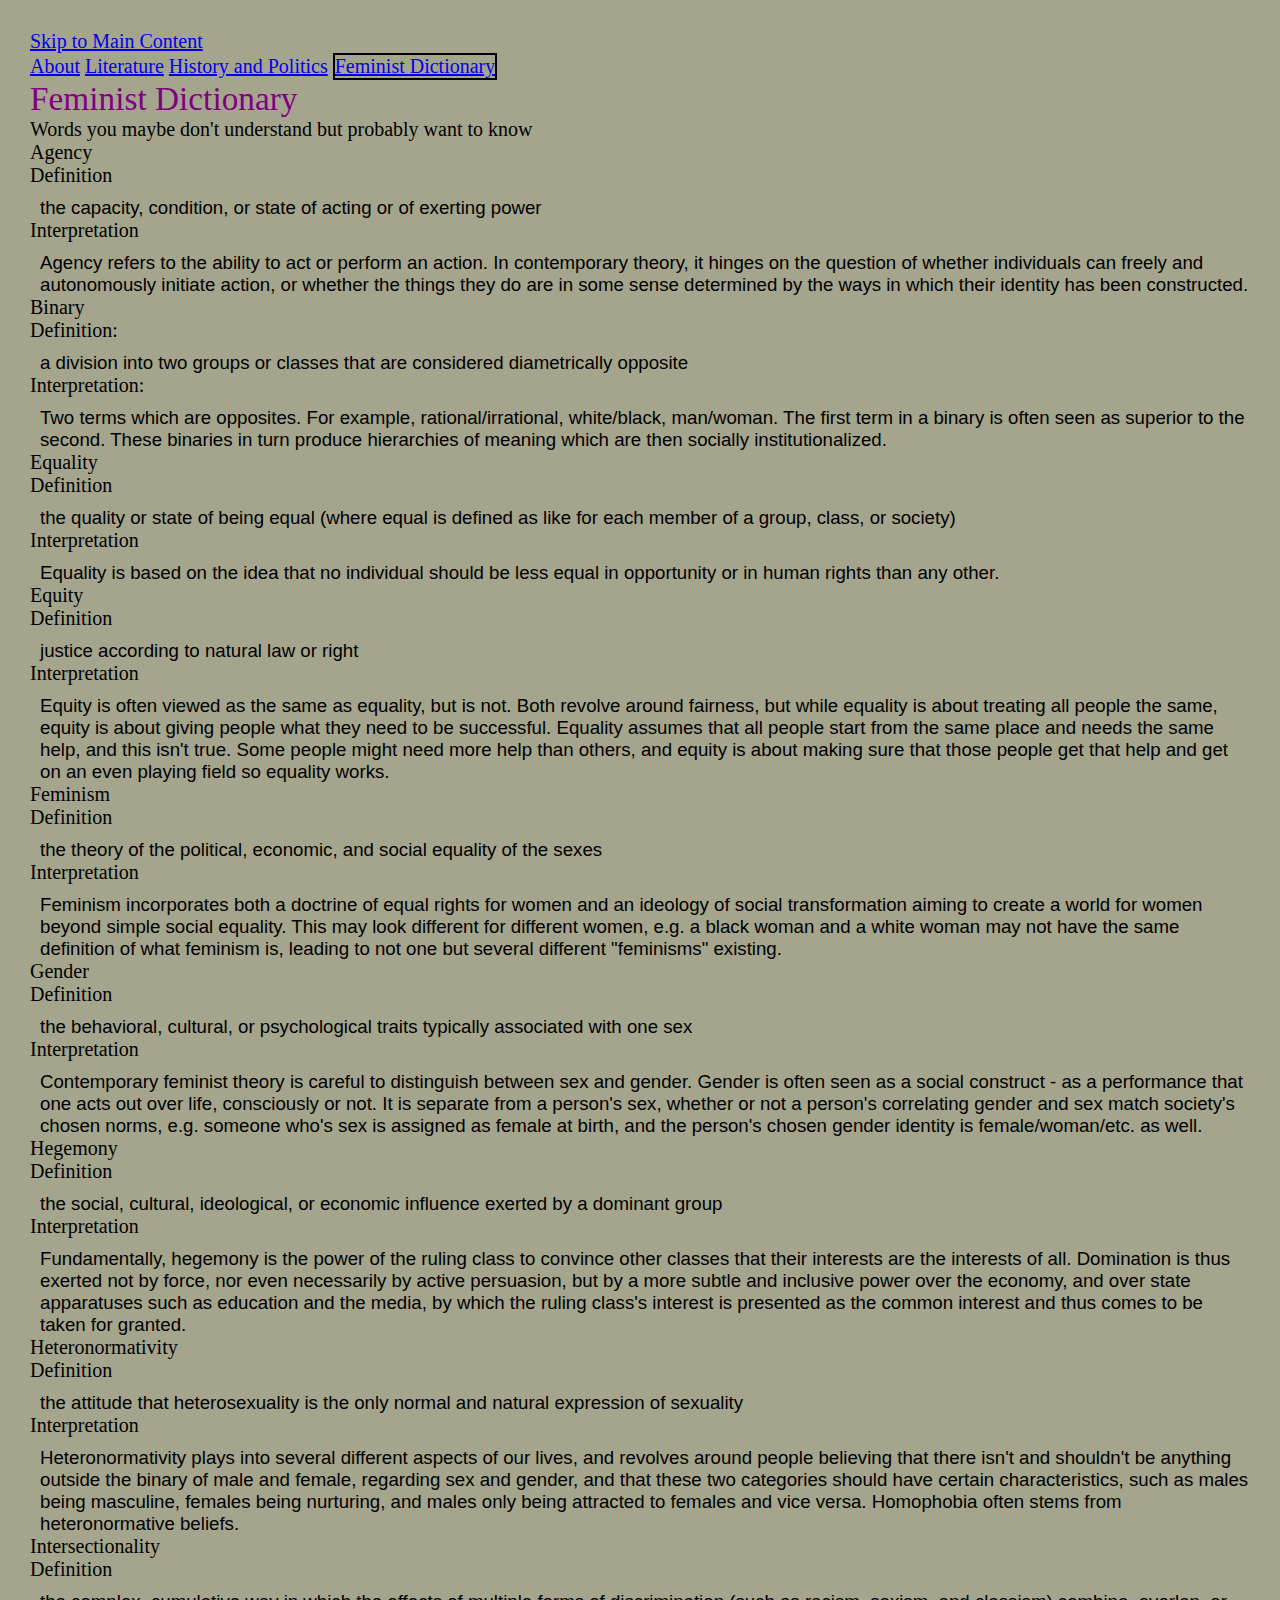
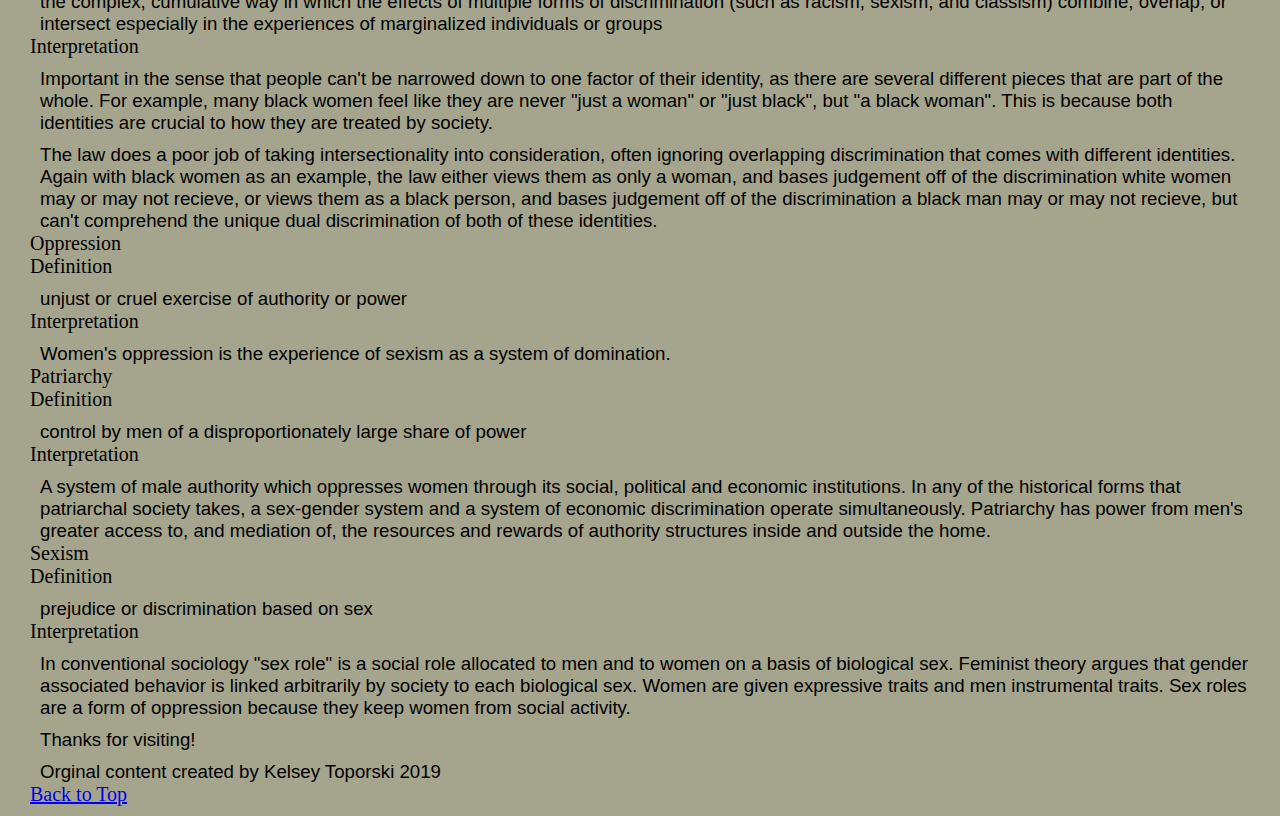
==== femdict.html @ eb3bd886 "Add files via upload" ====
<!DOCTYPE html>
<html lang="en">
<head>
  <meta charset="UTF-8">

  <meta name="viewport" content="width=device-width, initial-scale=1.0">

  <!-- connects to the stylesheets -->
  <link rel="stylesheet" href="css/reset.css">
  <link rel="stylesheet" href="css/style.css">

  <!-- connect to a Google font -->  
  <!-- connect to a Font Aweseom font -->
  <!-- connect to a favicon -->

  <title>Women's Web - Dictionary</title>
</head>

<body>
  <a href="#mainstuff">Skip to Main Content</a>
  <header>
    <nav>
        <ul>
          <li><a href="index.html">About</a></li>
          <li><a href="literature.html">Literature</a></li>
          <li><a href="history.html">History and Politics</a></li>
          <li class="active"><a href="femdict.html">Feminist Dictionary</a></li>
        </ul>
    </nav>
      <!-- definitions from meriam webster -->
      <!-- interpretations from
            The Dictionary of Feminist Theory - Maggie Humm,
            Key Concepts In Post-Colonial Studies - Ashcroft, Bill, Gareth Griffiths, and Helen Tiffin,
            or myself -->
      <!-- interpretation of equity from https://everydayfeminism.com/2014/09/equality-is-not-enough/ -->

    <h1>Feminist Dictionary</h1>
    Words you maybe don't understand but probably want to know

  </header>

  <main>
  

      <!-- definitions from meriam webster -->
      <!-- interpretations from
            The Dictionary of Feminist Theory - Maggie Humm,
            Key Concepts In Post-Colonial Studies - Ashcroft, Bill, Gareth Griffiths, and Helen Tiffin,
            or myself -->
      <!-- interpretation of equity from https://everydayfeminism.com/2014/09/equality-is-not-enough/ -->

      <dl>
        <dt>Agency</dt>
        <dd>Definition
          <p>
            the capacity, condition, or state of acting or of exerting power
          </p>
        <dd>Interpretation
          <p>
            Agency refers to the ability to act or perform an action. In contemporary theory, it hinges on the question of whether individuals can freely and autonomously initiate action, or whether the things they do are in some sense determined by the ways in which their identity has been constructed.
          </p>

        
        <dt>Binary</dt>
        <dd>Definition:
          <p>
            a division into two groups or classes that are considered diametrically opposite
          </p></dd>
        <dd>Interpretation:
          <p>
            Two terms which are opposites. For example, rational/irrational, white/black, man/woman. The first term in a binary is often seen as superior to the second. These binaries in turn produce hierarchies of meaning which are then socially institutionalized.
          </p></dd>
        
          
        <dt>Equality</dt>
        <dd>Definition
          <p>
            the quality or state of being equal (where equal is defined as like for each member of a group, class, or society)
          </p></dd>
        <dd>Interpretation
          <p>
            Equality is based on the idea that no individual should be less equal in opportunity or in human rights than any other.
          </p></dd>
        
          
        <dt>Equity</dt>
        <dd>Definition
          <p>
            justice according to natural law or right
          </p></dd>
        <dd>Interpretation
          <p>
            Equity is often viewed as the same as equality, but is not. Both revolve around fairness, but while equality is about treating all people the same, equity is about giving people what they need to be successful. Equality assumes that all people start from the same place and needs the same help, and this isn't true. Some people might need more help than others, and equity is about making sure that those people get that help and get on an even playing field so equality works.
          </p></dd>
        
          
        <dt>Feminism</dt>
        <dd>Definition
          <p>
            the theory of the political, economic, and social equality of the sexes
          </p></dd>
        <dd>Interpretation
          <p>
            Feminism incorporates both a doctrine of equal rights for women and an ideology of social transformation aiming to create a world for women beyond simple social equality. This may look different for different women, e.g. a black woman and a white woman may not have the same definition of what feminism is, leading to not one but several different "feminisms" existing.
          </p></dd>
       
          
        <dt>Gender</dt>
        <dd>Definition
          <p>
            the behavioral, cultural, or psychological traits typically associated with one sex
          </p></dd>
        <dd>Interpretation
          <p>
            Contemporary feminist theory is careful to distinguish between sex and gender. Gender is often seen as a social construct - as a performance that one acts out over life, consciously or not. It is separate from a person's sex, whether or not a person's correlating gender and sex match society's chosen norms, e.g. someone who's sex is assigned as female at birth, and the person's chosen gender identity is female/woman/etc. as well.
          </p></dd>
        
          
        <dt>Hegemony</dt>
        <dd>Definition
          <p>
            the social, cultural, ideological, or economic influence exerted by a dominant group
          </p></dd>
        <dd>Interpretation
          <p>
            Fundamentally, hegemony is the power of the ruling class to convince other classes that their interests are the interests of all.  Domination is thus exerted not by force, nor even necessarily by active persuasion, but by a more subtle and inclusive power over the economy, and over state apparatuses such as education and the media, by which the ruling class's interest is presented as the common interest and thus comes to be taken for granted.
          </p></dd>
       
          
        <dt>Heteronormativity</dt>
        <dd>Definition
          <p>
            the attitude that heterosexuality is the only normal and natural expression of sexuality
          </p></dd>
        <dd>Interpretation
          <p>
            Heteronormativity plays into several different aspects of our lives, and revolves around people believing that there isn't and shouldn't be anything outside the binary of male and female, regarding sex and gender, and that these two categories should have certain characteristics, such as males being masculine, females being nurturing, and males only being attracted to females and vice versa. Homophobia often stems from heteronormative beliefs.
          </p></dd>
        
          
        <dt>Intersectionality</dt>
        <dd>Definition
          <p>
            the complex, cumulative way in which the effects of multiple forms of discrimination (such as racism, sexism, and classism) combine, overlap, or intersect especially in the experiences of marginalized individuals or groups
          </p></dd>
        <dd>Interpretation
          <p>
            Important in the sense that people can't be narrowed down to one factor of their identity, as there are several different pieces that are part of the whole. For example, many black women feel like they are never "just a woman" or "just black", but "a black woman". This is because both identities are crucial to how they are treated by society.
          </p>
          <p>
            The law does a poor job of taking intersectionality into consideration, often ignoring overlapping discrimination that comes with different identities. Again with black women as an example, the law either views them as only a woman, and bases judgement off of the discrimination white women may or may not recieve, or views them as a black person, and bases judgement off of the discrimination a black man may or may not recieve, but can't comprehend the unique dual discrimination of both of these identities.
          </p></dd>
           
          
        <dt>Oppression</dt>
        <dd>Definition
          <p>
            unjust or cruel exercise of authority or power
          </p></dd>
        <dd>Interpretation
          <p>
            Women's oppression is the experience of sexism as a system of domination.
          </p></dd>
       
          
        <dt>Patriarchy</dt>
        <dd>Definition
          <p>
            control by men of a disproportionately large share of power
          </p></dd>
        <dd>Interpretation
          <p>
            A system of male authority which oppresses women through its social, political and economic institutions. In any of the historical forms that patriarchal society takes, a sex-gender system and a system of economic discrimination operate simultaneously. Patriarchy has power from men's greater access to, and mediation of, the resources and rewards of authority structures inside and outside the home.
          </p></dd>
             
          
        <dt>Sexism</dt>
        <dd>Definition
          <p>
            prejudice or discrimination based on sex
          </p></dd>
        <dd>Interpretation
          <p>
            In conventional sociology "sex role" is a social role allocated to men and to women on a basis of biological sex. Feminist theory argues that gender associated behavior is linked arbitrarily by society to each biological sex. Women are given expressive traits and men instrumental traits. Sex roles are a form of oppression because they keep women from social activity.
          </p></dd>
      </dl>

    </main>

    <footer>
      <p class="thanks">
        Thanks for visiting! <i class="far fa-grin"></i>
      </p>
      <p>Orginal content created by Kelsey Toporski 2019</p>

      <a href="#top" class="tops">Back to Top</a>
    </footer>

</body>
</html>
---- css/style.css ----
body{
    padding: 10px;
    background-color: #a5a58d;
    font-size: 125%;
    margin: 20px 20px 0px 20px;
  }
  .container{
    grid-template-columns: 1fr;
    display: grid;
  }


  h1{
    line-height: normal;
    color: purple;
    font-size: 25pt;
  }

  h2{
    line-height: normal;
    color: #000000;
    font-size: 20pt;
  }

  p{
    font-family: Arial, Helvetica, sans-serif;
    font-size: 14pt;
    padding: 10px 0px 0px 10px
  }

  img{
    background-color: #000000;
    color: ivory;
    width: 500px;
    padding: 20px;
    margin: 5px 10px 20px 15px;
    border: 10px solid #00ab7b; 
  }
  li{
    display: inline-block;
  }
  element.style{
    grid-column: 1/ -1;
    grid-column-start: 2/4;
    grid-column-end: 1/-1;
    border: #000000;
  }
  .active{
    border: 2px solid #000000;
}
  #mainstuff{
  position: absolute;
  left: -10000px;
}
  header{
    width: fit-content;
   }
  .skip{
    position: absolute;
    left: -1000;
  }
  .skip:focus{
    position: absolute;
    left: -1000;
  }
  footer{
   width: fit-content;
  }
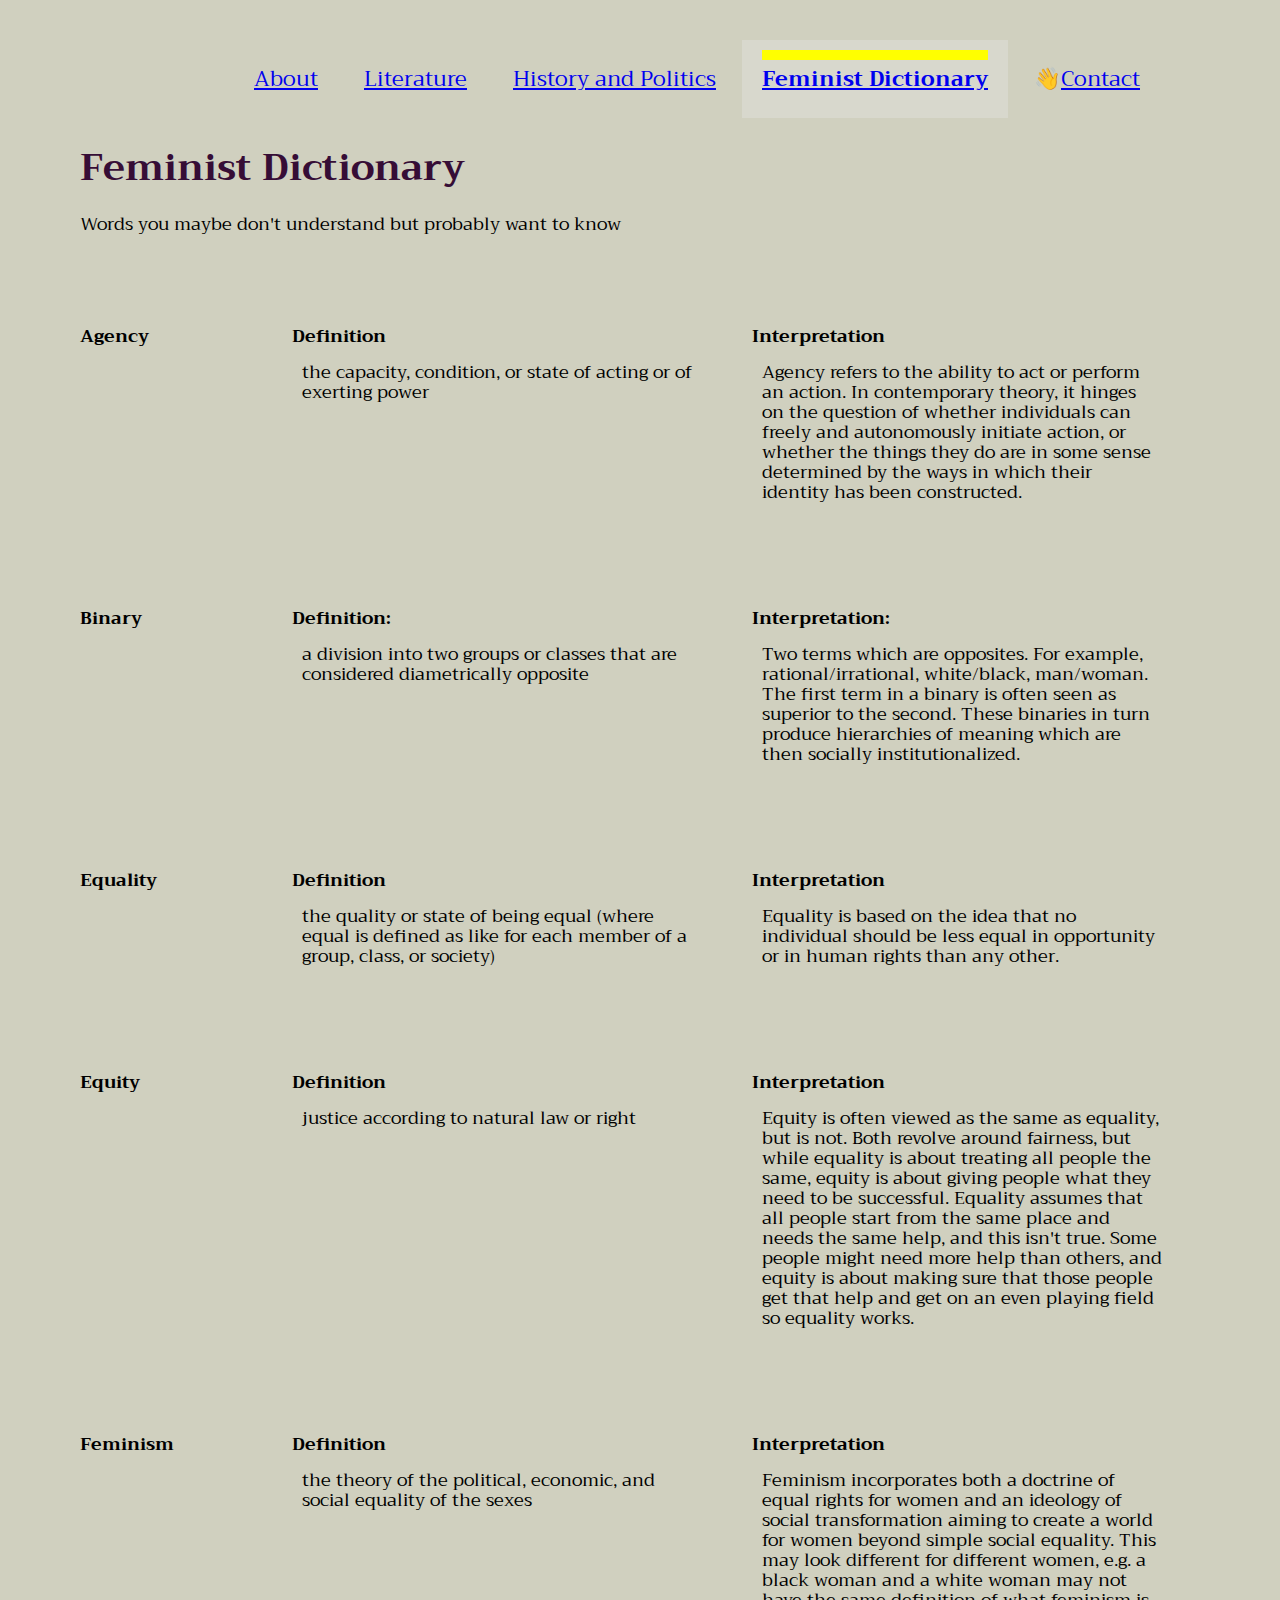
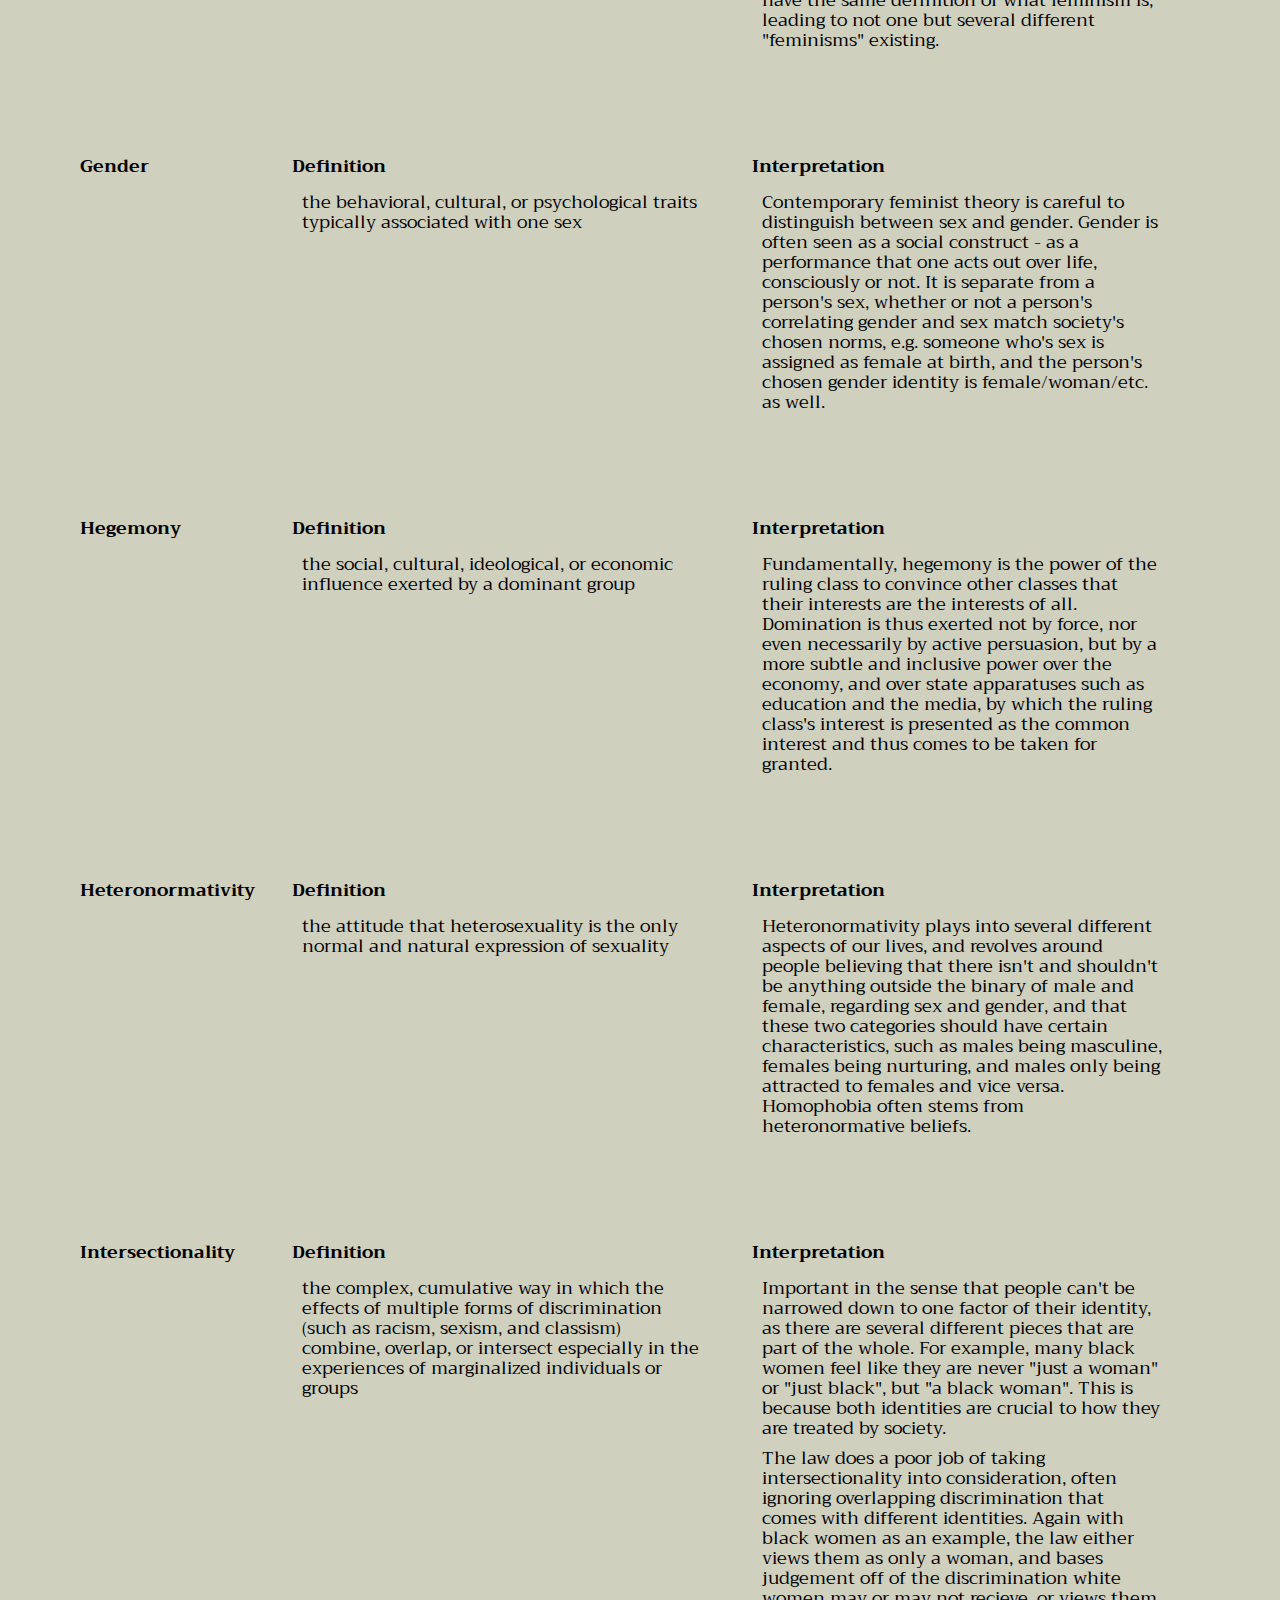
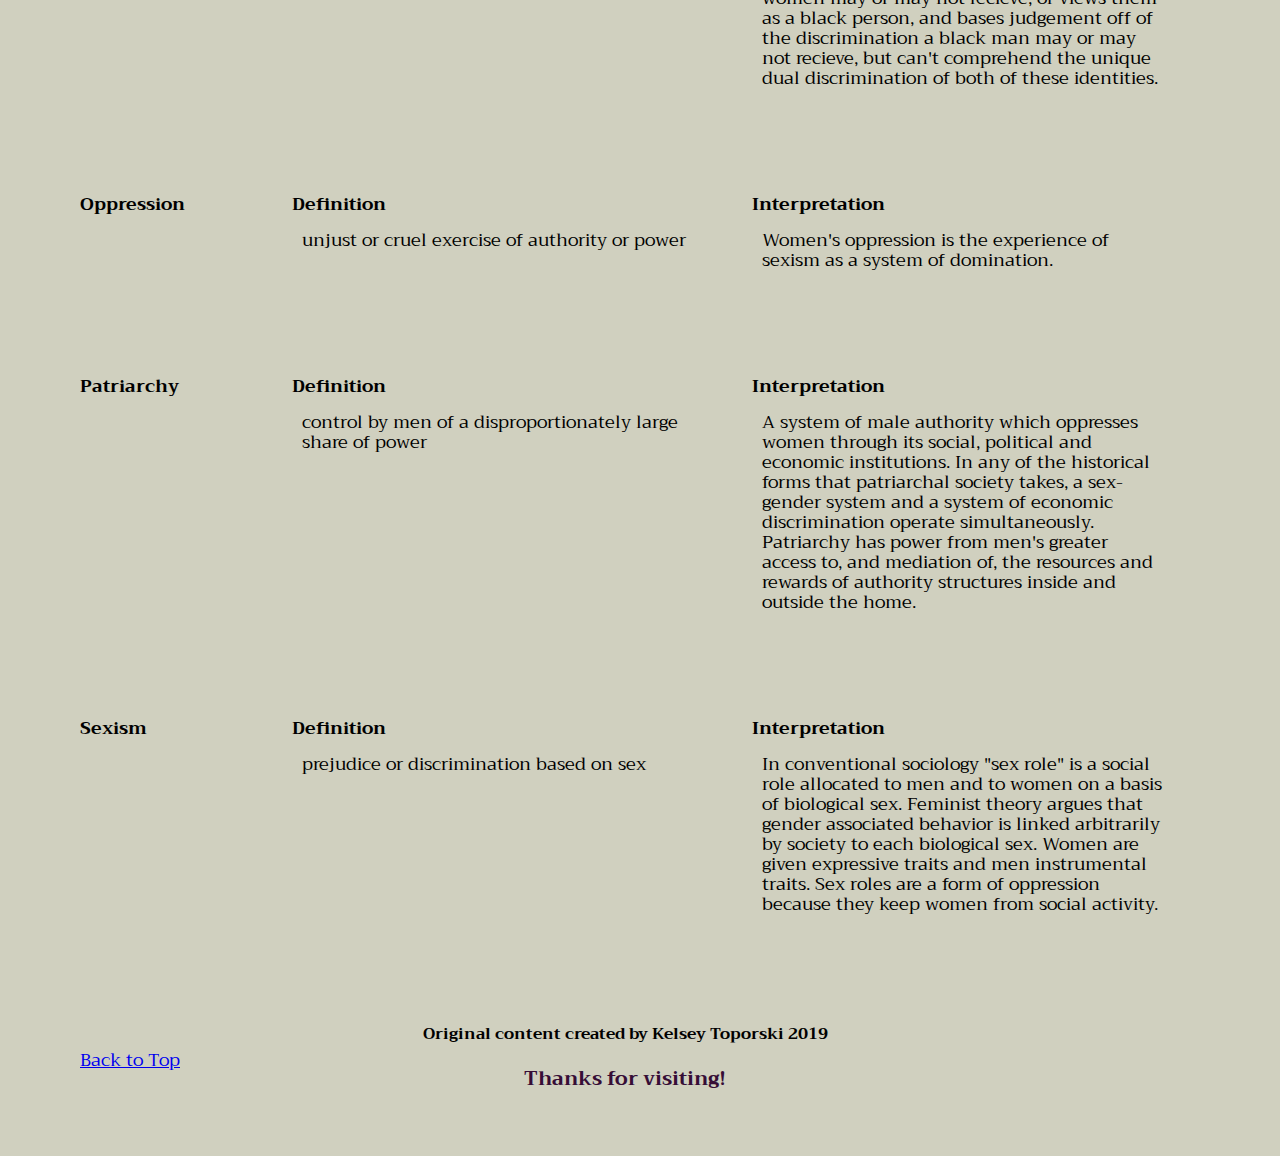
==== commit 2564e44e: "Add files via upload" ====
--- a/femdict.html
+++ b/femdict.html
@@ -10,14 +10,16 @@
   <link rel="stylesheet" href="css/style.css">
 
   <!-- connect to a Google font -->  
+  <link rel="stylesheet" href="https://fonts.googleapis.com/css?family=Trirong">
   <!-- connect to a Font Aweseom font -->
+  <link rel="stylesheet" href="https://cdnjs.cloudflare.com/ajax/libs/font-awesome/4.7.0/css/font-awesome.min.css">
   <!-- connect to a favicon -->
 
   <title>Women's Web - Dictionary</title>
 </head>
 
 <body>
-  <a href="#mainstuff">Skip to Main Content</a>
+  <a class="skip" href="#mainstuff">Skip to Main Content</a>
   <header>
     <nav>
         <ul>
@@ -25,6 +27,7 @@
           <li><a href="literature.html">Literature</a></li>
           <li><a href="history.html">History and Politics</a></li>
           <li class="active"><a href="femdict.html">Feminist Dictionary</a></li>
+          <li>&#128075;<a href="index.html">Contact</a></li> 
         </ul>
     </nav>
       <!-- definitions from meriam webster -->
@@ -35,8 +38,9 @@
       <!-- interpretation of equity from https://everydayfeminism.com/2014/09/equality-is-not-enough/ -->
 
     <h1>Feminist Dictionary</h1>
+
     Words you maybe don't understand but probably want to know
-
+  
   </header>
 
   <main>
@@ -191,7 +195,7 @@
       <p class="thanks">
         Thanks for visiting! <i class="far fa-grin"></i>
       </p>
-      <p>Orginal content created by Kelsey Toporski 2019</p>
+      <p>Original content created by Kelsey Toporski 2019</p>
 
       <a href="#top" class="tops">Back to Top</a>
     </footer>
--- a/css/style.css
+++ b/css/style.css
@@ -1,68 +1,327 @@
 body{
     padding: 10px;
-    background-color: #a5a58d;
-    font-size: 125%;
-    margin: 20px 20px 0px 20px;
-  }
+    background-color: #d0d0bf;
+    font-size: 18px;
+    margin: 20px 110px 20px 70px;
+    font-family: "Trirong", serif;
+    align-content: left;
+  }
+  .womens-image{
+    background-color: #000000;
+    color: ivory;
+    width: 100%;
+    padding: 7px;
+    margin: 0px 10px 0px 10px;
+    border: 7px solid #45957e; 
+    border-radius: 5px;
+  }
+  .image{
+    background-color:#000000;
+    color: ivory;
+    width: 20%;
+    padding: 7px;
+    margin: 5px 10px 5px 10px;
+    border: 7px solid #45957e; 
+    border-radius: 5px;
+  }
+    
+  .active{
+    text-decoration-color: yellow;
+    text-decoration-line: overline;
+    text-decoration-thickness: 10px; 
+    background-color: rgb(216, 216, 205);
+    font-weight: bold;
+  }
+
+  .title{
+    color: white;
+  }
+
   .container{
+    display: grid;
     grid-template-columns: 1fr;
-    display: grid;
-  }
+    row-gap: 25px;
+    flex-direction: column;
+  }
+  .container div{
+    border-radius: 10px;
+    border: 3px solid black;
+    padding: 10px;
+    background-color: #c9c9c9; 
+  }
+
+  .intro{
+    background-image: url(../images/women_march_me.jpg);
+    background-color: #cbcbcb;
+    min-height: 900px;
+    background-attachment: fixed;
+    background-position: center;
+    background-repeat:no-repeat;
+    background-size: cover;
+    color: aliceblue;
+  }
+
+  .intro:hover {
+    filter:contrast(65%);
+  }
+
+
+  li{
+    display: inline;
+    padding: 20px 20px 20px 20px;
+    text-align: right;
+  }
+
+  .active{
+    text-decoration-color: yellow;
+    text-decoration-line: overline;
+    text-decoration-thickness: 10px; 
+    background-color: rgb(216, 216, 205);
+    font-weight: bold;
+  }
+
+   a.skip{
+    background: white;
+    padding: 6px;
+    -webkit-transition: top 1s ease-out;
+    transition: left 1s ease-out;
+    z-index: 1;
+    position: absolute;
+    left: -400px;
+    top: -200px; 
+  }
+
+  .skip:focus{
+  top: 20px ;
+  left: 0px;
+  text-decoration-color: yellow;
+  text-decoration-line: overline;
+  text-decoration-thickness: 10px;
+  background-color: rgb(216, 216, 205);
+  color: blue;
+  font-weight: bold;
+}
+
+  /* ADD NAV // Fix errors on inspectors*/
+
+  nav{
+    padding: 10px 0px 10px 0px;
+    margin: 20px 0px 20px 0px;
+    text-align: right;
+    font-family: "Trirong", serif;
+    font-size: larger;
+  }
+  nav a:focus{
+    text-decoration-color: yellow;
+    text-decoration-line: overline;
+    text-decoration-thickness: 10px;
+    font-weight: bold;
+    }
 
 
   h1{
+    font-family: "Trirong", serif;
     line-height: normal;
-    color: purple;
-    font-size: 25pt;
+    color: rgb(54, 13, 54);
+    font-size: 28pt;
+    font-weight: bold;
+    line-height: 80px;
   }
 
   h2{
+    font-family: "Trirong", serif;
     line-height: normal;
     color: #000000;
-    font-size: 20pt;
-  }
-
+    font-size: 25pt;
+    line-height: 80px;
+    font-weight: bold;
+    margin: 65px 0px 0px 0px;
+  }
+
+  h3{
+    font-family: "Trirong", serif;
+    line-height: normal;
+    color: #000000;
+    font-size: 15pt;
+    line-height: 80px;
+    font-weight: bold;
+  }
   p{
-    font-family: Arial, Helvetica, sans-serif;
-    font-size: 14pt;
-    padding: 10px 0px 0px 10px
-  }
-
-  img{
-    background-color: #000000;
-    color: ivory;
-    width: 500px;
-    padding: 20px;
-    margin: 5px 10px 20px 15px;
-    border: 10px solid #00ab7b; 
-  }
-  li{
-    display: inline-block;
-  }
-  element.style{
-    grid-column: 1/ -1;
-    grid-column-start: 2/4;
-    grid-column-end: 1/-1;
-    border: #000000;
-  }
-  .active{
-    border: 2px solid #000000;
+    font-family: "Trirong", serif;
+    padding: 10px 0px 0px 10px;
+    color: black;
+    line-height: 20px;
+    margin: auto;
+    text-align: left;
+  }
+  .disclaimer{
+    width: fit-content;
+    position:relative;
+    top: 100px;
+    width: 100%;
+    color: rgb(54, 13, 54);
+    font-weight: bold;
+    text-align: center;
+    margin-top: 100px;
+    margin-bottom: -50px;
+    font-family: "Trirong", serif;
+   }
+  footer p{
+    font-family: "Trirong", serif;
+    font-size: 12pt;
+    font-weight: bold;
+    color: black;
+    text-align: center;
+    margin-top: 25px;
+  } 
+  footer{
+    margin-top: 100px;
+    margin-bottom: 50px;
+  }
+/* TEST this code */
+  main{
+    /* font-family: 'Courier New', Courier, monospace; */
+    font-family: "Trirong", serif;
+    margin-top: 30px;
+  }
+  /* TEST this code */
+  div p{
+    /* font-family: 'Courier New', Courier, monospace; */
+    font-family: "Trirong", serif;
+    text-align: center;
+    font-size: 22px;
+  }
+  /* TEST this code to add bullet points on lists */
+   /* .ul{
+    list-style-type: circle;
+  } */
+
+
+input[type=text], select, textarea {
+  width: 100%;
+  padding: 12px; 
+  border: 1px solid #ccc; 
+  border-radius: 4px; 
+  box-sizing: border-box; 
+  margin-top: 6px; 
+  margin-bottom: 16px; 
+  resize: vertical 
 }
-  #mainstuff{
-  position: absolute;
-  left: -10000px;
+
+input[type=submit] {
+  background-color: #04AA6D;
+  color: white;
+  padding: 12px 20px;
+  border: none;
+  border-radius: 4px;
+  cursor: pointer;
 }
-  header{
+
+
+/* Need to test below code */
+
+  .thanks{
+  width: fit-content;
+   position:relative;
+   top: 100px;
+   width: 100%;
+   color: rgb(54, 13, 54);
+   font-weight: bold;
+   text-align: center;
+   margin-top: -55px;
+   margin-bottom: 10px;
+   font-size: 20px;
+  }
+
+
+  .original{
     width: fit-content;
-   }
-  .skip{
-    position: absolute;
-    left: -1000;
-  }
-  .skip:focus{
-    position: absolute;
-    left: -1000;
-  }
-  footer{
-   width: fit-content;
-  }
+    position:relative;
+    top: 100px;
+    width: 100%;
+    color: rgb(54, 13, 54);
+    font-weight: bold;
+    text-align: center;
+    margin-top: -15px;
+    margin-bottom: 95px;
+  }
+
+
+  dl{
+    display: grid;
+    grid-template-columns: 15% 38% 38%;
+    row-gap: 50px;
+    column-gap: 50px;
+    margin: auto;
+    border-radius: 25px;
+  }
+
+  dt{
+    text-align: left;
+    font-weight: bold;
+    /* font-family: 'Courier New', Courier, monospace; */
+    font-family: "Trirong", serif;
+    margin-top: 50px;
+  }
+  dd{
+    text-align: left;
+    /* font-family: 'Courier New', Courier, monospace; */
+    font-family: "Trirong", serif;
+    font-weight: bold;
+    margin-top: 50px;
+  }
+  .person{
+    /* font-family: 'Courier New', Courier, monospace; */
+    font-family: "Trirong", serif;
+    font-weight: bold;
+    text-align: left; 
+    margin-left: 22px;
+  } 
+  .about{
+    /* font-family: 'Courier New', Courier, monospace; */
+    font-family: "Trirong", serif;
+    font-weight: bold;
+    text-align: center; 
+    margin-bottom: 7px;
+    margin-top: 15px;
+  } 
+  .abouttext{
+    /* font-family: 'Courier New', Courier, monospace; */
+    font-family: "Trirong", serif;
+    font-weight: bold;
+    text-align: left; 
+    margin-bottom: 35px;
+    margin-top: -10px;
+  }
+
+  .key{
+    /* font-family: 'Courier New', Courier, monospace; */
+    font-family: "Trirong", serif;
+    font-weight: bold;
+    text-align: center; 
+    margin-bottom: 7px;
+    margin-top: 15px;
+  } 
+  .keytext{
+    /* font-family: 'Courier New', Courier, monospace; */
+    font-family: "Trirong", serif;
+    font-weight: bold;
+    text-align: left; 
+    margin-bottom: 35px;
+    margin-top: -10px;
+  } 
+ 
+
+
+  /* @media screen and (min-width: 800px){
+    nav{
+      padding-top: 35px;
+      text-align: right;
+    } 
+  
+    nav li{
+      margin-left: 5%;
+      margin-right:0;
+    }
+
+  }  */